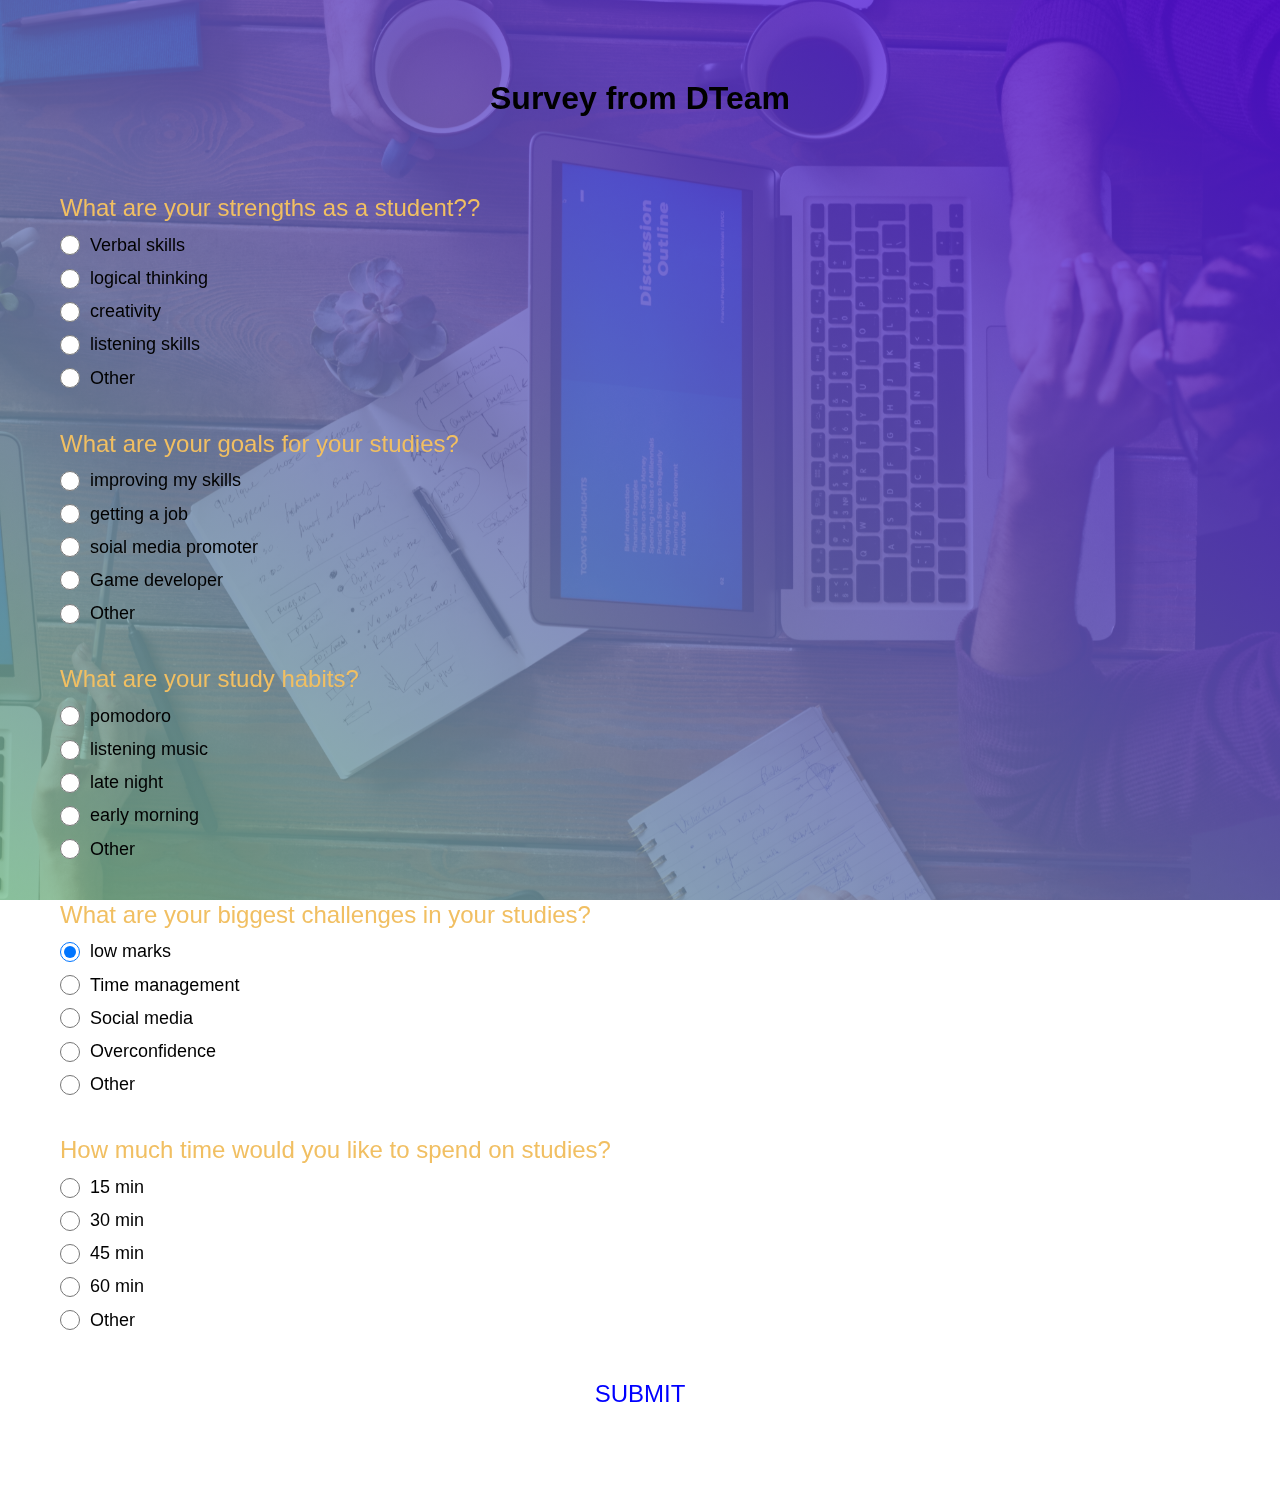
==== form.html @ 2ae5875d "gfg" ====
<!DOCTYPE html>
<html lang="en">

<head>
    <meta charset="UTF-8">
    <meta name="viewport" content="width=device-width, initial-scale=1.0">

    <link rel="stylesheet" href="form.css">
    <title>Survey Form</title>
</head>
<!-- sdsd -->

<body>
    <div class="container ">
        <header class="header">
            <h1 id="title">
                Survey from DTeam
            </h1>
        </header>
        <form action="" id="survey-form">

            <!-- radio button section -->
            <div class="form-group">
                <p id="quest">What are your strengths as a student??</p>
                <label for="">
                    <input type="radio" name="source" value="freinds"
                    class="inputRadio"
                    checked> Verbal skills
                </label>
                <label for="">
                    <input type="radio" name="source" value="tv-ads"
                    class="inputRadio"
                    >logical thinking 
                </label>
                <label for="">
                    <input type="radio" name="source" value="social-media"
                    class="inputRadio"
                    > creativity 
                </label>
                <label for="">
                    <input type="radio" name="source" value="newspaper"
                    class="inputRadio"
                    > listening skills
                </label>
                <label for="">
                    <input type="radio" name="source" value="other"
                    class="inputRadio"
                    > Other
                </label>
            </div>
            <!-- end of radio button -->
            <!-- radio button section -->
            <div class="form-group">
                <p id="quest">What are your goals for your studies?</p>
                <label for="">
                    <input type="radio" name="source" value="freinds"
                    class="inputRadio"
                    checked> improving my skills
                </label>
                <label for="">
                    <input type="radio" name="source" value="tv-ads"
                    class="inputRadio"
                    > getting a job
                </label>
                <label for="">
                    <input type="radio" name="source" value="social-media"
                    class="inputRadio"
                    > soial media promoter 
                </label>
                <label for="">
                    <input type="radio" name="source" value="newspaper"
                    class="inputRadio"
                    > Game developer
                </label>
                <label for="">
                    <input type="radio" name="source" value="other"
                    class="inputRadio"
                    > Other
                </label>
            </div>
            <!-- end of radio button -->
            <!-- radio button section -->
            <div class="form-group">
                <p id="quest">What are your study habits?</p>
                <label for="">
                    <input type="radio" name="source" value="freinds"
                    class="inputRadio"
                    checked> pomodoro
                </label>
                <label for="">
                    <input type="radio" name="source" value="tv-ads"
                    class="inputRadio"
                    >listening music 
                </label>
                <label for="">
                    <input type="radio" name="source" value="social-media"
                    class="inputRadio"
                    >  late night
                </label>
                <label for="">
                    <input type="radio" name="source" value="newspaper"
                    class="inputRadio"
                    > early morning
                </label>
                <label for="">
                    <input type="radio" name="source" value="other"
                    class="inputRadio"
                    > Other
                </label>
            </div>
            <!-- end of radio button -->
            <!-- radio button section -->
            <div class="form-group">
                <p id="quest">What are your biggest challenges in your studies?</p>
                <label for="">
                    <input type="radio" name="source" value="freinds"
                    class="inputRadio"
                    checked> low marks
                </label>
                <label for="">
                    <input type="radio" name="source" value="tv-ads"
                    class="inputRadio"
                    >Time management
                </label>
                <label for="">
                    <input type="radio" name="source" value="social-media"
                    class="inputRadio"
                    >  Social media
                </label>
                <label for="">
                    <input type="radio" name="source" value="newspaper"
                    class="inputRadio"
                    > Overconfidence
                </label>
                <label for="">
                    <input type="radio" name="source" value="other"
                    class="inputRadio"
                    > Other
                </label>
            </div>
            <!-- end of radio button -->
            <!-- radio button section -->
            <div class="form-group">
                <p id="quest">How much time would you like to spend on studies?</p>
                <label for="">
                    <input type="radio" name="source" value="tv-ads"
                    class="inputRadio"
                    >15 min
                </label>
                <label for="">
                    <input type="radio" name="source" value="social-media"
                    class="inputRadio"
                    > 30 min
                </label>
                <label for="">
                    <input type="radio" name="source" value="newspaper"
                    class="inputRadio"
                    > 45 min
                </label>
                <label for="">
                    <input type="radio" name="source" value="other"
                    class="inputRadio"
                    > 60 min
                </label>
                <label for="">
                    <input type="radio" name="source" value="other"
                    class="inputRadio"
                    > Other
                </label>
            </div>
            <!-- end of radio button -->




            <div class="form-group">
                <button type="submit" id="submit" class="btn">Submit</button>
            </div>
        </form>
    </div>
</body>

</html>
---- form.css ----
form.css @import url('https://fonts.googleapis.com/css2?family=Poppins&display=swap');
    :root {
        --color-white: #f3f3f3;
        --color-darkblue: #796ec8;
        --color-darkblue-alpha: rgba(13, 138, 187, 0.8);
        --color-green: #21eb6e;
    }
    
    *,
    *::before,
    *::after {
        box-sizing: border-box;
    }
    
    body {
        font-family: 'Poppins', sans-serif;
        font-size: 1rem;
        font-weight: 400;
        line-height: 1.4;
        color: var(--color-white);
        margin: 0;
    }
    
    body::before {
        content: '';
        position: fixed;
        top: 0;
        left: 0;
        height: 100%;
        width: 100%;
        z-index: -1;
        background: var(--color-darkblue);
        background-image: linear-gradient(215deg, rgba(87, 11, 237, 0.8), rgba(124, 192, 147, 0.8)), url(/developers.jpg);
        background-size: cover;
        background-repeat: no-repeat;
        background-position: center;
    }
    
    #title {
        color: var(--color-green);
        font-weight: 600;
    }
    
    h1 {
        font-weight: 400;
        line-height: 1.2;
    }
    
    p {
        font-size: 1.125rem;
    }
    
    h1,
    p {
        margin-top: 0;
        margin-bottom: 0.5rem;
    }
    
    label {
        display: flex;
        align-items: center;
        font-size: 1.125rem;
        margin-bottom: 0.5rem;
    }
    
    input,
    button,
    select,
    textarea {
        margin: 0;
        font-family: inherit;
        font-size: inherit;
        line-height: inherit;
    }
    
    .container {
        width: 100%;
        margin: 3.125rem auto 0 auto;
        padding: 1.8rem 1rem;
    }
    
    .header {
        padding: 0 0.625rem;
        margin-bottom: 1.875rem;
        text-align: center;
    }
    
    #description {
        font-style: italic;
        font-weight: 200;
        text-shadow: 1px 1px 1px rgba(0, 0, 0, 0.4);
    }
    
    .clue {
        margin-left: 0.25rem;
        font-size: 0.9rem;
        color: #e4e4e4;
    }
    
    #quest {
        color: rgb(241, 191, 98);
        font-size: 1.5rem;
    }
    
    form {
        background: var(--color-darkblue-alpha);
        border-radius: 0.25rem;
    }
    
    @media (min-width: 480px) {
        form {
            padding: 2.5rem;
        }
    }
    
    .form-group {
        margin: 0 auto 1.25rem auto;
        padding: 0.25rem;
    }
    
    .formControl {
        display: block;
        width: 100%;
        height: 2.375rem;
        padding: 0.375rem 0.75rem;
        color: #495057;
        background-color: #fff;
        background-clip: padding-box;
        border: 1px solid #ced4da;
        border-radius: 0.25rem;
        transition: border-color 0.15s ease-in-out, box-shadow 0.15s ease-in-out;
    }
    
    .formControl:focus {
        border-color: blue;
        outline: 0;
        box-shadow: 0 0 0 0.2rem rgba(0, 123, 255, 0.25)
    }
    
    .inputRadio,
    .checkbox {
        display: inline-block;
        margin-right: 0.625rem;
        min-height: 1.25rem;
        min-width: 1.25rem;
    }
    
    .textarea {
        width: 100%;
        padding: 0.75rem;
        font-size: 1.15rem;
        outline: none;
        border-color: blue;
        border-radius: 5px;
    }
    
    .btn {
        display: block;
        width: 100%;
        padding: 0.5rem 0.75rem;
        background: var(--color-green);
        color: inherit;
        border-radius: 15px;
        cursor: pointer;
        outline: none;
        text-transform: uppercase;
        font-size: 1.5rem;
        color: blue;
        border: none;
    }
    
    .btn:hover {
        background: blue;
        color: white;
    }
    
    .btn:active {
        @media (min-width: 576px) {
            .container {
                max-width: 540px;
            }
        }
        @media (min-width:800px) {
            .container {
                max-width: 760px;
            }
        }
    }
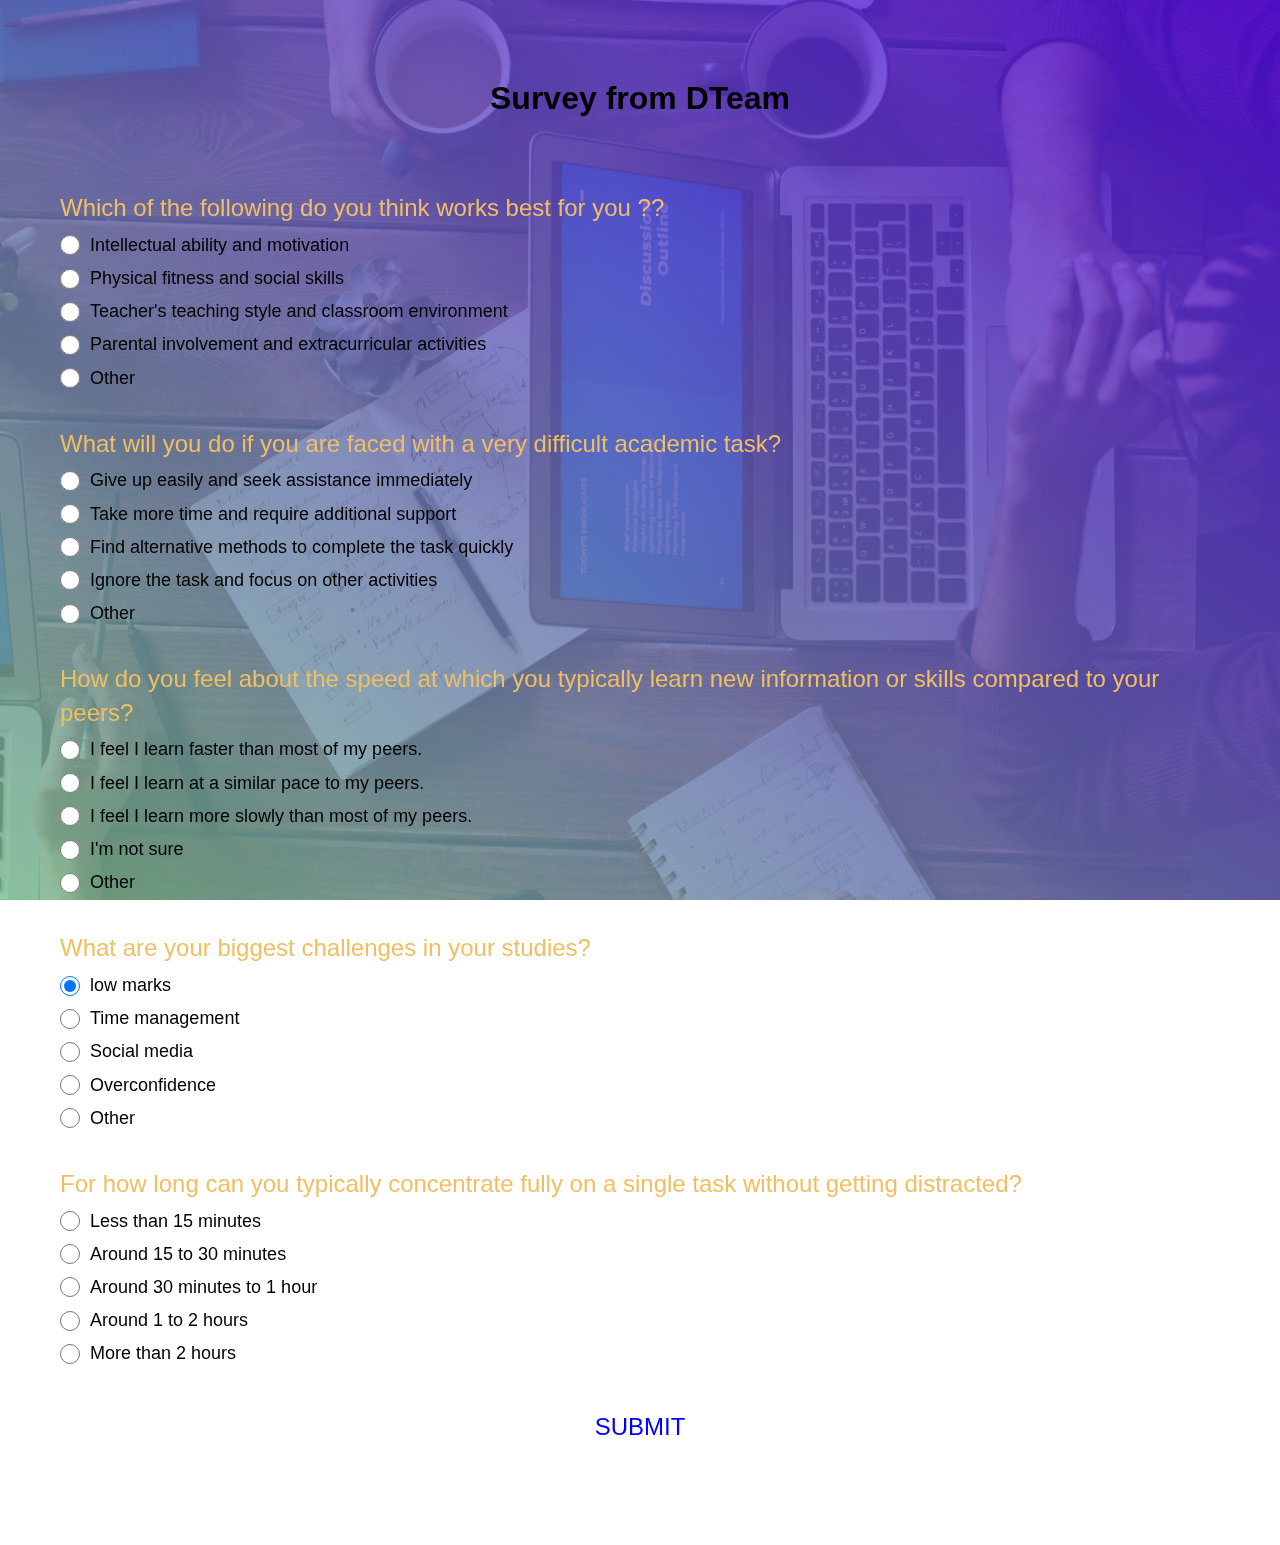
==== commit 3eb80797: "improved questions" ====
--- a/form.html
+++ b/form.html
@@ -21,26 +21,26 @@
 
             <!-- radio button section -->
             <div class="form-group">
-                <p id="quest">What are your strengths as a student??</p>
+                <p id="quest">Which of the following do you think works best for you ??</p>
                 <label for="">
                     <input type="radio" name="source" value="freinds"
                     class="inputRadio"
-                    checked> Verbal skills
+                    checked>  Intellectual ability and motivation
                 </label>
                 <label for="">
                     <input type="radio" name="source" value="tv-ads"
                     class="inputRadio"
-                    >logical thinking 
+                    >Physical fitness and social skills
                 </label>
                 <label for="">
                     <input type="radio" name="source" value="social-media"
                     class="inputRadio"
-                    > creativity 
+                    >  Teacher's teaching style and classroom environment
                 </label>
                 <label for="">
                     <input type="radio" name="source" value="newspaper"
                     class="inputRadio"
-                    > listening skills
+                    >Parental involvement and extracurricular activities
                 </label>
                 <label for="">
                     <input type="radio" name="source" value="other"
@@ -51,26 +51,26 @@
             <!-- end of radio button -->
             <!-- radio button section -->
             <div class="form-group">
-                <p id="quest">What are your goals for your studies?</p>
+                <p id="quest">What will you do if you are faced with a very difficult academic task?</p>
                 <label for="">
                     <input type="radio" name="source" value="freinds"
                     class="inputRadio"
-                    checked> improving my skills
+                    checked> Give up easily and seek assistance immediately
                 </label>
                 <label for="">
                     <input type="radio" name="source" value="tv-ads"
                     class="inputRadio"
-                    > getting a job
+                    >Take more time and require additional support
                 </label>
                 <label for="">
                     <input type="radio" name="source" value="social-media"
                     class="inputRadio"
-                    > soial media promoter 
+                    > Find alternative methods to complete the task quickly
                 </label>
                 <label for="">
                     <input type="radio" name="source" value="newspaper"
                     class="inputRadio"
-                    > Game developer
+                    >Ignore the task and focus on other activities
                 </label>
                 <label for="">
                     <input type="radio" name="source" value="other"
@@ -81,26 +81,26 @@
             <!-- end of radio button -->
             <!-- radio button section -->
             <div class="form-group">
-                <p id="quest">What are your study habits?</p>
+                <p id="quest">How do you feel about the speed at which you typically learn new information or skills compared to your peers?</p>
                 <label for="">
                     <input type="radio" name="source" value="freinds"
                     class="inputRadio"
-                    checked> pomodoro
+                    checked> I feel I learn faster than most of my peers.
                 </label>
                 <label for="">
                     <input type="radio" name="source" value="tv-ads"
                     class="inputRadio"
-                    >listening music 
+                    >I feel I learn at a similar pace to my peers.
                 </label>
                 <label for="">
                     <input type="radio" name="source" value="social-media"
                     class="inputRadio"
-                    >  late night
+                    >   I feel I learn more slowly than most of my peers. 
                 </label>
                 <label for="">
                     <input type="radio" name="source" value="newspaper"
                     class="inputRadio"
-                    > early morning
+                    > I'm not sure
                 </label>
                 <label for="">
                     <input type="radio" name="source" value="other"
@@ -141,31 +141,31 @@
             <!-- end of radio button -->
             <!-- radio button section -->
             <div class="form-group">
-                <p id="quest">How much time would you like to spend on studies?</p>
+                <p id="quest">For how long can you typically concentrate fully on a single task without getting distracted?</p>
                 <label for="">
                     <input type="radio" name="source" value="tv-ads"
                     class="inputRadio"
-                    >15 min
+                    > Less than 15 minutes
                 </label>
                 <label for="">
                     <input type="radio" name="source" value="social-media"
                     class="inputRadio"
-                    > 30 min
+                    > Around 15 to 30 minutes
                 </label>
                 <label for="">
                     <input type="radio" name="source" value="newspaper"
                     class="inputRadio"
-                    > 45 min
+                    > Around 30 minutes to 1 hour
                 </label>
                 <label for="">
                     <input type="radio" name="source" value="other"
                     class="inputRadio"
-                    > 60 min
+                    > Around 1 to 2 hours
                 </label>
                 <label for="">
                     <input type="radio" name="source" value="other"
                     class="inputRadio"
-                    > Other
+                    >  More than 2 hours
                 </label>
             </div>
             <!-- end of radio button -->
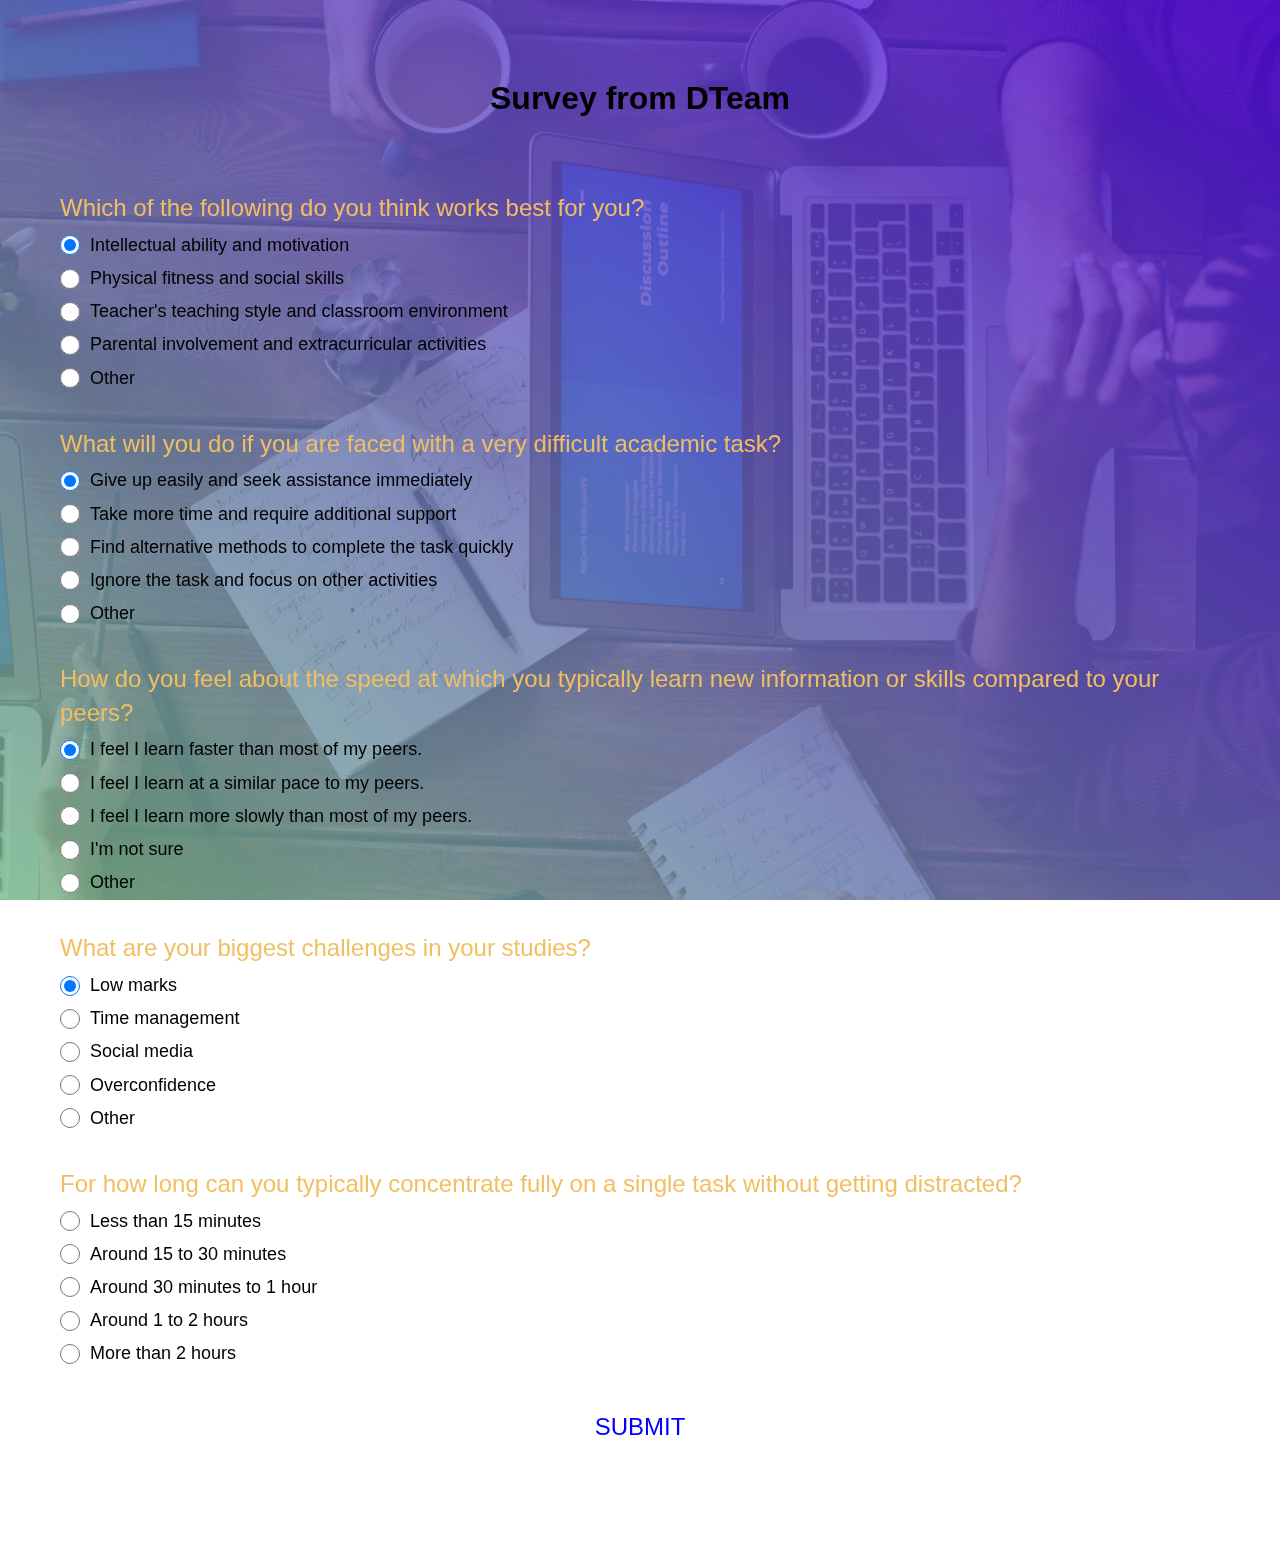
==== commit f91f68e8: "corrected code" ====
--- a/form.html
+++ b/form.html
@@ -8,10 +8,9 @@
     <link rel="stylesheet" href="form.css">
     <title>Survey Form</title>
 </head>
-<!-- sdsd -->
 
 <body>
-    <div class="container ">
+    <div class="container">
         <header class="header">
             <h1 id="title">
                 Survey from DTeam
@@ -21,157 +20,129 @@
 
             <!-- radio button section -->
             <div class="form-group">
-                <p id="quest">Which of the following do you think works best for you ??</p>
-                <label for="">
-                    <input type="radio" name="source" value="freinds"
-                    class="inputRadio"
-                    checked>  Intellectual ability and motivation
+                <p id="quest">Which of the following do you think works best for you?</p>
+                <label for="source1">
+                    <input type="radio" id="source1" name="source" value="intellectual-motivation" class="inputRadio"
+                        checked> Intellectual ability and motivation
                 </label>
-                <label for="">
-                    <input type="radio" name="source" value="tv-ads"
-                    class="inputRadio"
-                    >Physical fitness and social skills
+                <label for="source2">
+                    <input type="radio" id="source2" name="source" value="physical-fitness-skills"
+                        class="inputRadio"> Physical fitness and social skills
                 </label>
-                <label for="">
-                    <input type="radio" name="source" value="social-media"
-                    class="inputRadio"
-                    >  Teacher's teaching style and classroom environment
+                <label for="source3">
+                    <input type="radio" id="source3" name="source" value="teaching-style-environment"
+                        class="inputRadio"> Teacher's teaching style and classroom environment
                 </label>
-                <label for="">
-                    <input type="radio" name="source" value="newspaper"
-                    class="inputRadio"
-                    >Parental involvement and extracurricular activities
+                <label for="source4">
+                    <input type="radio" id="source4" name="source" value="parental-involvement-activities"
+                        class="inputRadio"> Parental involvement and extracurricular activities
                 </label>
-                <label for="">
-                    <input type="radio" name="source" value="other"
-                    class="inputRadio"
-                    > Other
-                </label>
-            </div>
-            <!-- end of radio button -->
-            <!-- radio button section -->
-            <div class="form-group">
-                <p id="quest">What will you do if you are faced with a very difficult academic task?</p>
-                <label for="">
-                    <input type="radio" name="source" value="freinds"
-                    class="inputRadio"
-                    checked> Give up easily and seek assistance immediately
-                </label>
-                <label for="">
-                    <input type="radio" name="source" value="tv-ads"
-                    class="inputRadio"
-                    >Take more time and require additional support
-                </label>
-                <label for="">
-                    <input type="radio" name="source" value="social-media"
-                    class="inputRadio"
-                    > Find alternative methods to complete the task quickly
-                </label>
-                <label for="">
-                    <input type="radio" name="source" value="newspaper"
-                    class="inputRadio"
-                    >Ignore the task and focus on other activities
-                </label>
-                <label for="">
-                    <input type="radio" name="source" value="other"
-                    class="inputRadio"
-                    > Other
-                </label>
-            </div>
-            <!-- end of radio button -->
-            <!-- radio button section -->
-            <div class="form-group">
-                <p id="quest">How do you feel about the speed at which you typically learn new information or skills compared to your peers?</p>
-                <label for="">
-                    <input type="radio" name="source" value="freinds"
-                    class="inputRadio"
-                    checked> I feel I learn faster than most of my peers.
-                </label>
-                <label for="">
-                    <input type="radio" name="source" value="tv-ads"
-                    class="inputRadio"
-                    >I feel I learn at a similar pace to my peers.
-                </label>
-                <label for="">
-                    <input type="radio" name="source" value="social-media"
-                    class="inputRadio"
-                    >   I feel I learn more slowly than most of my peers. 
-                </label>
-                <label for="">
-                    <input type="radio" name="source" value="newspaper"
-                    class="inputRadio"
-                    > I'm not sure
-                </label>
-                <label for="">
-                    <input type="radio" name="source" value="other"
-                    class="inputRadio"
-                    > Other
-                </label>
-            </div>
-            <!-- end of radio button -->
-            <!-- radio button section -->
-            <div class="form-group">
-                <p id="quest">What are your biggest challenges in your studies?</p>
-                <label for="">
-                    <input type="radio" name="source" value="freinds"
-                    class="inputRadio"
-                    checked> low marks
-                </label>
-                <label for="">
-                    <input type="radio" name="source" value="tv-ads"
-                    class="inputRadio"
-                    >Time management
-                </label>
-                <label for="">
-                    <input type="radio" name="source" value="social-media"
-                    class="inputRadio"
-                    >  Social media
-                </label>
-                <label for="">
-                    <input type="radio" name="source" value="newspaper"
-                    class="inputRadio"
-                    > Overconfidence
-                </label>
-                <label for="">
-                    <input type="radio" name="source" value="other"
-                    class="inputRadio"
-                    > Other
-                </label>
-            </div>
-            <!-- end of radio button -->
-            <!-- radio button section -->
-            <div class="form-group">
-                <p id="quest">For how long can you typically concentrate fully on a single task without getting distracted?</p>
-                <label for="">
-                    <input type="radio" name="source" value="tv-ads"
-                    class="inputRadio"
-                    > Less than 15 minutes
-                </label>
-                <label for="">
-                    <input type="radio" name="source" value="social-media"
-                    class="inputRadio"
-                    > Around 15 to 30 minutes
-                </label>
-                <label for="">
-                    <input type="radio" name="source" value="newspaper"
-                    class="inputRadio"
-                    > Around 30 minutes to 1 hour
-                </label>
-                <label for="">
-                    <input type="radio" name="source" value="other"
-                    class="inputRadio"
-                    > Around 1 to 2 hours
-                </label>
-                <label for="">
-                    <input type="radio" name="source" value="other"
-                    class="inputRadio"
-                    >  More than 2 hours
+                <label for="source5">
+                    <input type="radio" id="source5" name="source" value="other" class="inputRadio"> Other
                 </label>
             </div>
             <!-- end of radio button -->
 
+            <!-- radio button section -->
+            <div class="form-group">
+                <p id="quest">What will you do if you are faced with a very difficult academic task?</p>
+                <label for="task1">
+                    <input type="radio" id="task1" name="task" value="give-up-seek-assistance"
+                        class="inputRadio" checked> Give up easily and seek assistance immediately
+                </label>
+                <label for="task2">
+                    <input type="radio" id="task2" name="task" value="take-more-time-support"
+                        class="inputRadio"> Take more time and require additional support
+                </label>
+                <label for="task3">
+                    <input type="radio" id="task3" name="task" value="alternative-methods-quickly"
+                        class="inputRadio"> Find alternative methods to complete the task quickly
+                </label>
+                <label for="task4">
+                    <input type="radio" id="task4" name="task" value="ignore-focus-on-activities"
+                        class="inputRadio"> Ignore the task and focus on other activities
+                </label>
+                <label for="task5">
+                    <input type="radio" id="task5" name="task" value="other" class="inputRadio"> Other
+                </label>
+            </div>
+            <!-- end of radio button -->
 
+            <!-- radio button section -->
+            <div class="form-group">
+                <p id="quest">How do you feel about the speed at which you typically learn new information or skills compared to your peers?</p>
+                <label for="learning1">
+                    <input type="radio" id="learning1" name="learning-speed" value="faster-than-peers"
+                        class="inputRadio" checked> I feel I learn faster than most of my peers.
+                </label>
+                <label for="learning2">
+                    <input type="radio" id="learning2" name="learning-speed" value="similar-to-peers"
+                        class="inputRadio"> I feel I learn at a similar pace to my peers.
+                </label>
+                <label for="learning3">
+                    <input type="radio" id="learning3" name="learning-speed" value="slower-than-peers"
+                        class="inputRadio"> I feel I learn more slowly than most of my peers.
+                </label>
+                <label for="learning4">
+                    <input type="radio" id="learning4" name="learning-speed" value="not-sure"
+                        class="inputRadio"> I'm not sure
+                </label>
+                <label for="learning5">
+                    <input type="radio" id="learning5" name="learning-speed" value="other" class="inputRadio"> Other
+                </label>
+            </div>
+            <!-- end of radio button -->
 
+            <!-- radio button section -->
+            <div class="form-group">
+                <p id="quest">What are your biggest challenges in your studies?</p>
+                <label for="challenges1">
+                    <input type="radio" id="challenges1" name="challenges" value="low-marks"
+                        class="inputRadio" checked> Low marks
+                </label>
+                <label for="challenges2">
+                    <input type="radio" id="challenges2" name="challenges" value="time-management"
+                        class="inputRadio"> Time management
+                </label>
+                <label for="challenges3">
+                    <input type="radio" id="challenges3" name="challenges" value="social-media"
+                        class="inputRadio"> Social media
+                </label>
+                <label for="challenges4">
+                    <input type="radio" id="challenges4" name="challenges" value="overconfidence"
+                        class="inputRadio"> Overconfidence
+                </label>
+                <label for="challenges5">
+                    <input type="radio" id="challenges5" name="challenges" value="other" class="inputRadio"> Other
+                </label>
+            </div>
+            <!-- end of radio button -->
+
+            <!-- radio button section -->
+            <div class="form-group">
+                <p id="quest">For how long can you typically concentrate fully on a single task without getting distracted?</p>
+                <label for="concentration1">
+                    <input type="radio" id="concentration1" name="concentration" value="less-than-15-minutes"
+                        class="inputRadio"> Less than 15 minutes
+                </label>
+                <label for="concentration2">
+                    <input type="radio" id="concentration2" name="concentration" value="15-to-30-minutes"
+                        class="inputRadio"> Around 15 to 30 minutes
+                </label>
+                <label for="concentration3">
+                    <input type="radio" id="concentration3" name="concentration" value="30-minutes-to-1-hour"
+                        class="inputRadio"> Around 30 minutes to 1 hour
+                </label>
+                <label for="concentration4">
+                    <input type="radio" id="concentration4" name="concentration" value="1-to-2-hours"
+                        class="inputRadio"> Around 1 to 2 hours
+                </label>
+                <label for="concentration5">
+                    <input type="radio" id="concentration5" name="concentration" value="more-than-2-hours"
+                        class="inputRadio"> More than 2 hours
+                </label>
+            </div>
+            <!-- end of radio button -->
 
             <div class="form-group">
                 <button type="submit" id="submit" class="btn">Submit</button>
@@ -180,4 +151,4 @@
     </div>
 </body>
 
-</html>+</html>
